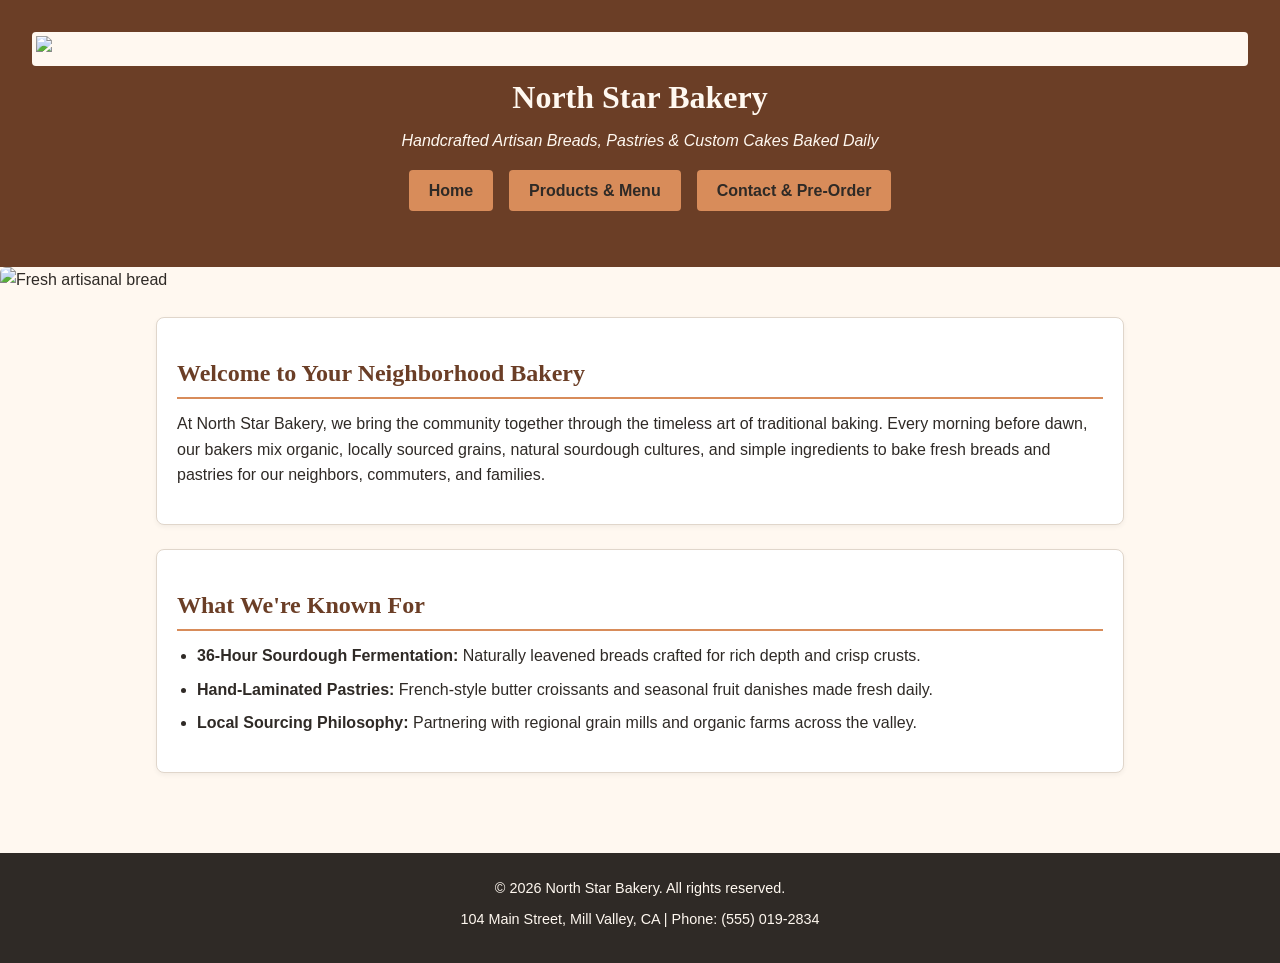
==== index.html @ 5c8013aa "Add scripts for utilities and main JavaScript files" ====
<!DOCTYPE html>
<html lang="en">
<head>
    <meta charset="UTF-8">
    <meta name="viewport" content="width=device-width, initial-scale=1.0">
    <title>North Star Bakery - Fresh Neighborhood Artisan Breads & Pastries</title>
    <style>
        /* GLOBAL STYLES */
        * { box-sizing: border-box; margin: 0; padding: 0; }
        body { background-color: #FFF8F0; color: #2F2A26; font-family: Arial, Helvetica, sans-serif; font-size: 1rem; line-height: 1.6; }
        img, video, picture { max-width: 100%; height: auto; display: block; border-radius: 6px; }

        /* TYPOGRAPHY */
        h1, h2, h3 { font-family: Georgia, 'Times New Roman', serif; color: #6B3E26; margin-bottom: 0.75rem; }
        h1 { font-size: 2rem; line-height: 1.2; }
        h2 { font-size: 1.5rem; border-bottom: 2px solid #D88C5A; padding-bottom: 0.3rem; margin-top: 1rem; }
        h3 { font-size: 1.2rem; }
        p { margin-bottom: 1rem; }
        a { color: #6B3E26; font-weight: bold; text-decoration: underline; }
        a:hover, a:focus { color: #D88C5A; }

        /* HEADER & NAVIGATION */
        header { background-color: #6B3E26; color: #FFF8F0; padding: 1.5rem 1rem; text-align: center; }
        header img { margin: 0 auto 0.75rem auto; background-color: #FFF8F0; padding: 0.25rem; border-radius: 4px; }
        header h1 { color: #FFF8F0; }
        header p { color: #FFF8F0; font-style: italic; margin-bottom: 1rem; }
        nav ul { list-style: none; display: flex; flex-direction: column; gap: 0.5rem; padding: 0; }
        nav a { display: block; background-color: #D88C5A; color: #2F2A26; text-decoration: none; padding: 0.6rem 1rem; border-radius: 4px; font-weight: bold; text-align: center; transition: background-color 0.2s ease; }
        nav a:hover, nav a:focus { background-color: #FFF8F0; color: #6B3E26; }

        /* MAIN LAYOUT */
        main { padding: 1.5rem 1rem; max-width: 1000px; margin: 0 auto; }
        section { background-color: #ffffff; border: 1px solid #e0d6cb; border-radius: 8px; padding: 1.25rem; margin-bottom: 1.5rem; box-shadow: 0 2px 5px rgba(0,0,0,0.05); }
        ul { margin-left: 1.25rem; margin-bottom: 1rem; }
        li { margin-bottom: 0.5rem; }

        /* FOOTER */
        footer { background-color: #2F2A26; color: #FFF8F0; text-align: center; padding: 1.5rem 1rem; margin-top: 2rem; }
        footer p { margin-bottom: 0.5rem; font-size: 0.9rem; }
        footer nav ul { flex-direction: row; justify-content: center; gap: 1rem; margin-top: 0.75rem; }
        footer nav a { background: none; color: #D88C5A; padding: 0; text-decoration: underline; }
        footer nav a:hover { color: #FFF8F0; background: none; }

        /* RESPONSIVE DESKTOP (768px+) */
        @media (min-width: 768px) {
            header { padding: 2rem; }
            nav ul { flex-direction: row; justify-content: center; gap: 1rem; margin-top: 1rem; }
            nav a { padding: 0.5rem 1.25rem; }
        }
    </style>
</head>
    <body>
    <script src="utilities.js"></script>
    <script src="main.js"></script>
<body>
    <header>
        <img src="https://images.unsplash.com/photo-1509440159596-0249088772ff?w=500" alt="Freshly baked sourdough bread" width="100%">
        <h1>North Star Bakery</h1>
        <p>Handcrafted Artisan Breads, Pastries & Custom Cakes Baked Daily</p>
        
        <nav aria-label="Main Navigation">
            <ul>
                <li><a href="index.html">Home</a></li>
                <li><a href="products.html">Products & Menu</a></li>
                <li><a href="contact.html">Contact & Pre-Order</a></li>
            </ul>
   
    </header>
<img src="bakery.jpg" alt="Fresh artisanal bread" width="100%">
    <main>
        <section id="welcome">
            <h2>Welcome to Your Neighborhood Bakery</h2>
            <p>At North Star Bakery, we bring the community together through the timeless art of traditional baking. Every morning before dawn, our bakers mix organic, locally sourced grains, natural sourdough cultures, and simple ingredients to bake fresh breads and pastries for our neighbors, commuters, and families.</p>
        </section>

        <section id="known-for">
            <h2>What We're Known For</h2>
            <ul>
                <li><strong>36-Hour Sourdough Fermentation:</strong> Naturally leavened breads crafted for rich depth and crisp crusts.</li>
                <li><strong>Hand-Laminated Pastries:</strong> French-style butter croissants and seasonal fruit danishes made fresh daily.</li>
                <li><strong>Local Sourcing Philosophy:</strong> Partnering with regional grain mills and organic farms across the valley.</li>
            </ul>
        </section>
    </main>

    <footer>
        <p>&copy; 2026 North Star Bakery. All rights reserved.</p>
        <p>104 Main Street, Mill Valley, CA | Phone: (555) 019-2834</p>
    </footer>

</body>
</html>
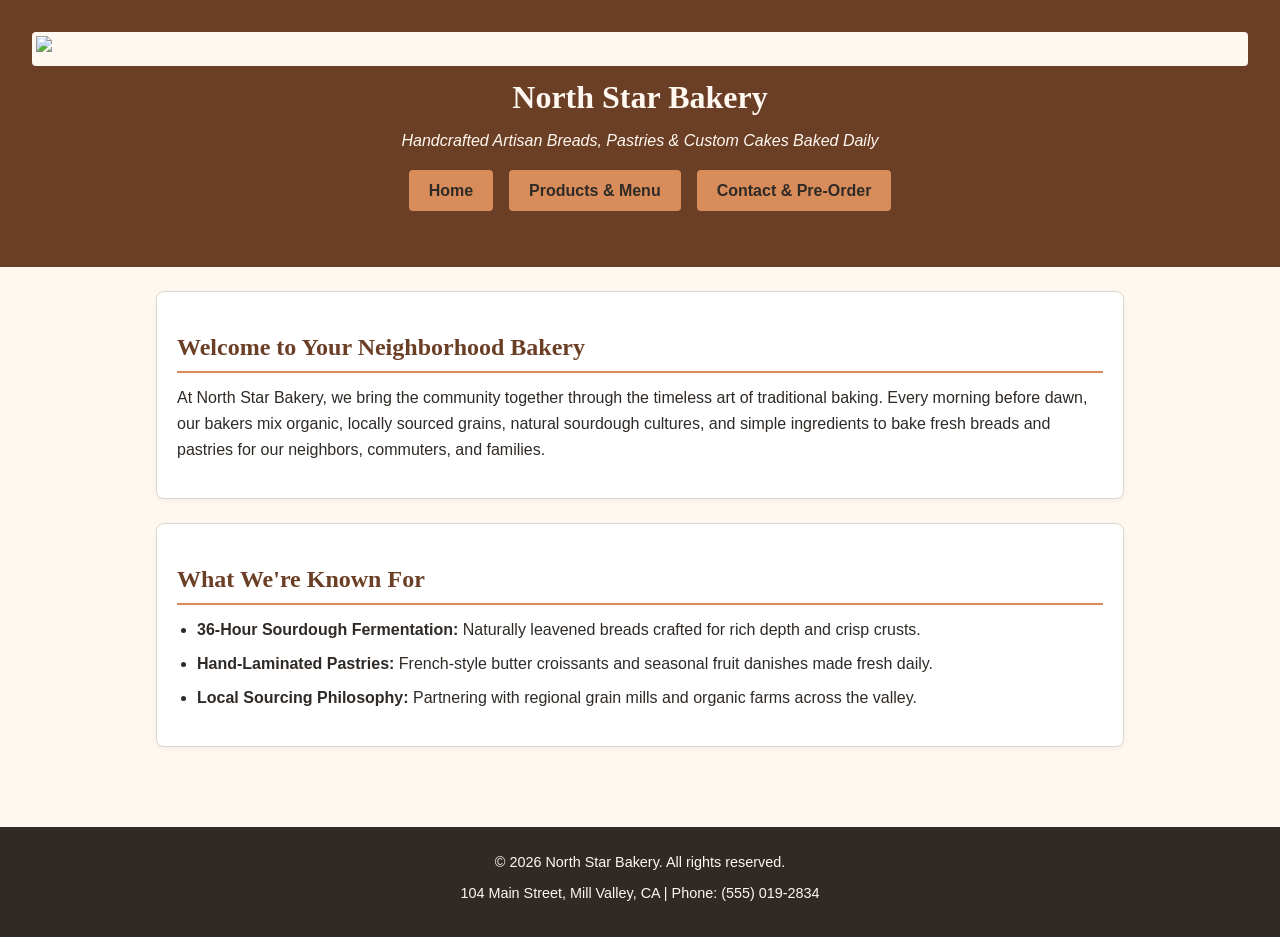
==== commit a662ccf7: "Reposition JavaScript includes to bottom of body Moved JavaScript script tags to the bottom of the b" ====
--- a/index.html
+++ b/index.html
@@ -49,9 +49,6 @@
         }
     </style>
 </head>
-    <body>
-    <script src="utilities.js"></script>
-    <script src="main.js"></script>
 <body>
     <header>
         <img src="https://images.unsplash.com/photo-1509440159596-0249088772ff?w=500" alt="Freshly baked sourdough bread" width="100%">
@@ -64,9 +61,9 @@
                 <li><a href="products.html">Products & Menu</a></li>
                 <li><a href="contact.html">Contact & Pre-Order</a></li>
             </ul>
-   
+        </nav>
     </header>
-<img src="bakery.jpg" alt="Fresh artisanal bread" width="100%">
+
     <main>
         <section id="welcome">
             <h2>Welcome to Your Neighborhood Bakery</h2>
@@ -88,5 +85,8 @@
         <p>104 Main Street, Mill Valley, CA | Phone: (555) 019-2834</p>
     </footer>
 
+    <!-- JavaScript placed at bottom of body to ensure DOM loads first -->
+    <script src="utilities.js"></script>
+    <script src="main.js"></script>
 </body>
 </html>
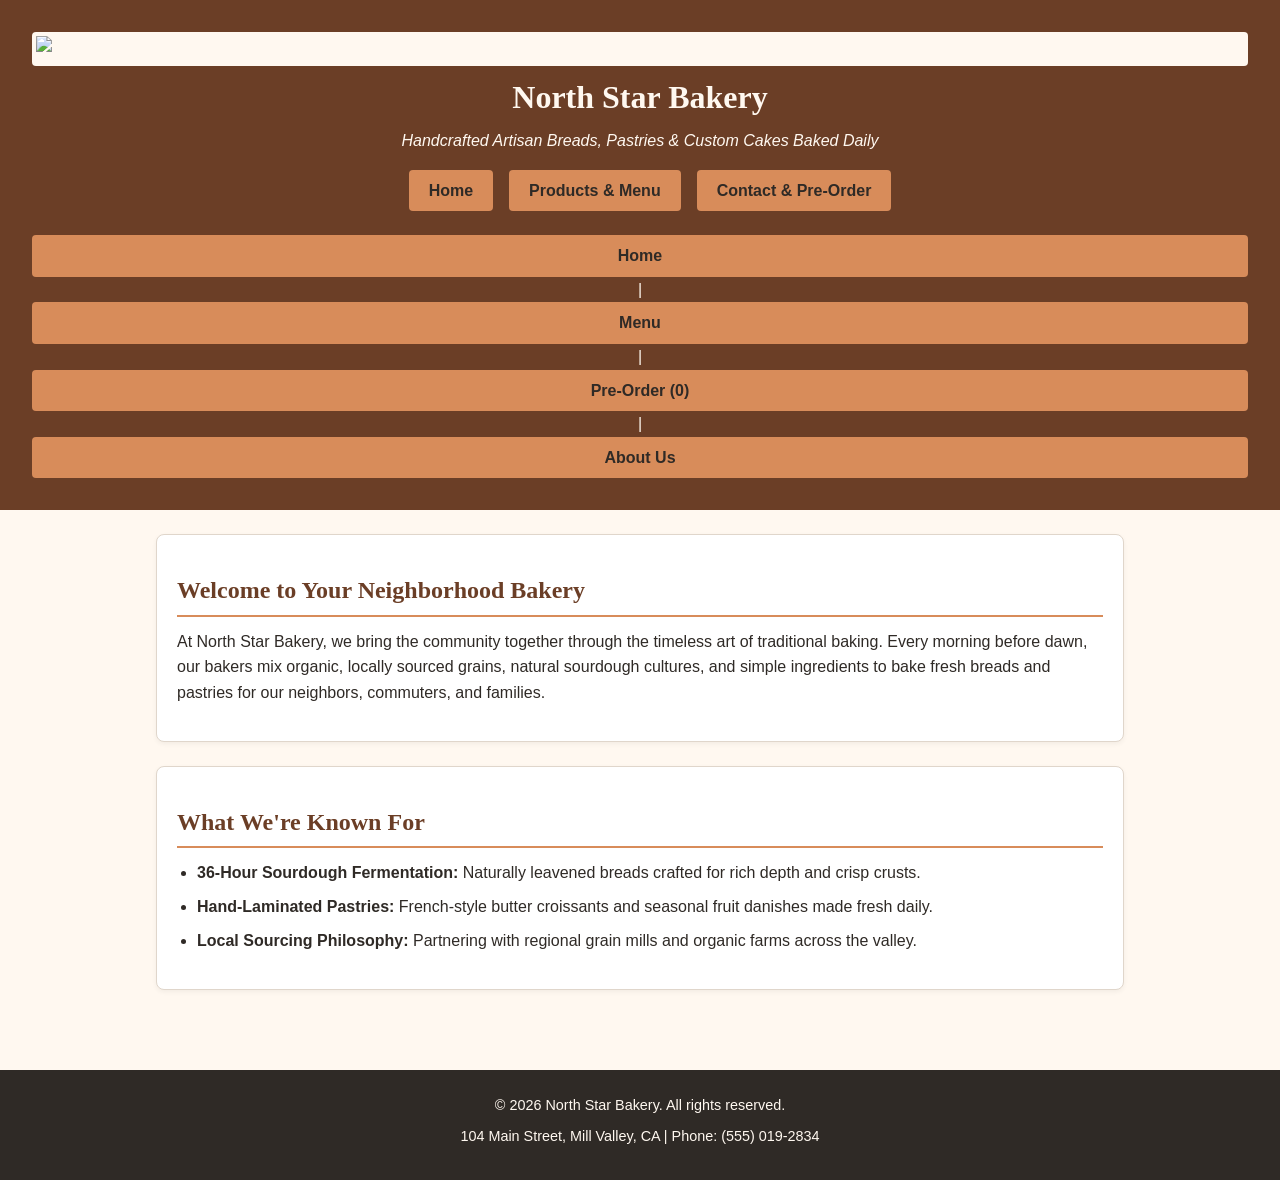
==== commit ca32a4d6: "Refactor navigation structure in index.html" ====
--- a/index.html
+++ b/index.html
@@ -61,7 +61,12 @@
                 <li><a href="products.html">Products & Menu</a></li>
                 <li><a href="contact.html">Contact & Pre-Order</a></li>
             </ul>
-        </nav>
+       <nav>
+    <a href="index.html">Home</a> |
+    <a href="products.html">Menu</a> |
+    <a href="contact.html">Pre-Order (<span id="wishlist-badge">0</span>)</a> |
+    <a href="about.html">About Us</a>
+</nav> 
     </header>
 
     <main>
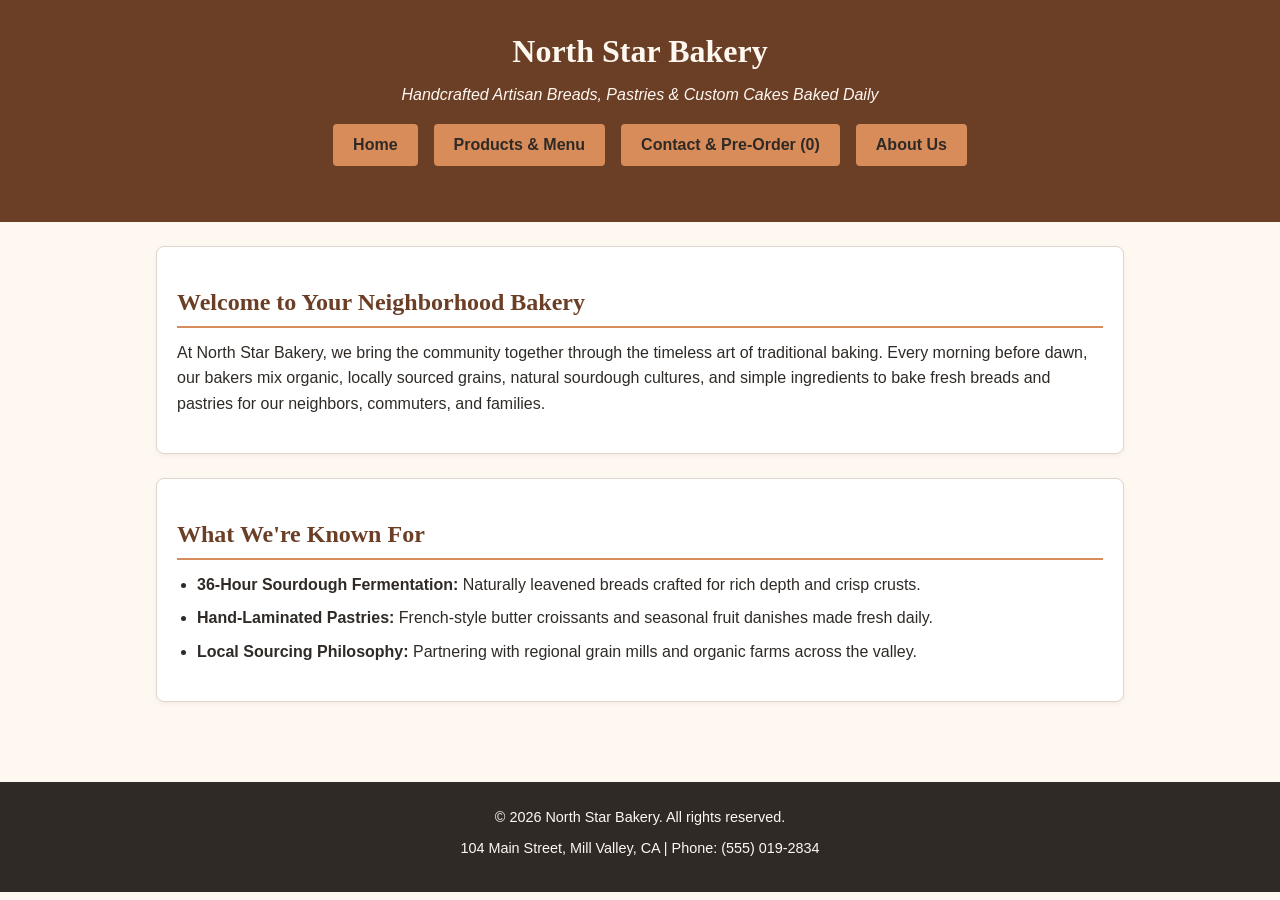
==== commit d7d1820e: "Refactor header section in index.html" ====
--- a/index.html
+++ b/index.html
@@ -51,24 +51,20 @@
 </head>
 <body>
     <header>
-        <img src="https://images.unsplash.com/photo-1509440159596-0249088772ff?w=500" alt="Freshly baked sourdough bread" width="100%">
-        <h1>North Star Bakery</h1>
-        <p>Handcrafted Artisan Breads, Pastries & Custom Cakes Baked Daily</p>
-        
-        <nav aria-label="Main Navigation">
-            <ul>
-                <li><a href="index.html">Home</a></li>
-                <li><a href="products.html">Products & Menu</a></li>
-                <li><a href="contact.html">Contact & Pre-Order</a></li>
-            </ul>
-       <nav>
-    <a href="index.html">Home</a> |
-    <a href="products.html">Menu</a> |
-    <a href="contact.html">Pre-Order (<span id="wishlist-badge">0</span>)</a> |
-    <a href="about.html">About Us</a>
-</nav> 
-    </header>
-
+    <h1 class="site-title">
+        <a href="index.html" style="color: inherit; text-decoration: none;">North Star Bakery</a>
+    </h1>
+    <p>Handcrafted Artisan Breads, Pastries & Custom Cakes Baked Daily</p>
+    
+    <nav aria-label="Main Navigation">
+        <ul>
+            <li><a href="index.html">Home</a></li>
+            <li><a href="products.html">Products & Menu</a></li>
+            <li><a href="contact.html">Contact & Pre-Order (<span id="wishlist-badge">0</span>)</a></li>
+            <li><a href="about.html">About Us</a></li>
+        </ul>
+    </nav>
+</header>
     <main>
         <section id="welcome">
             <h2>Welcome to Your Neighborhood Bakery</h2>
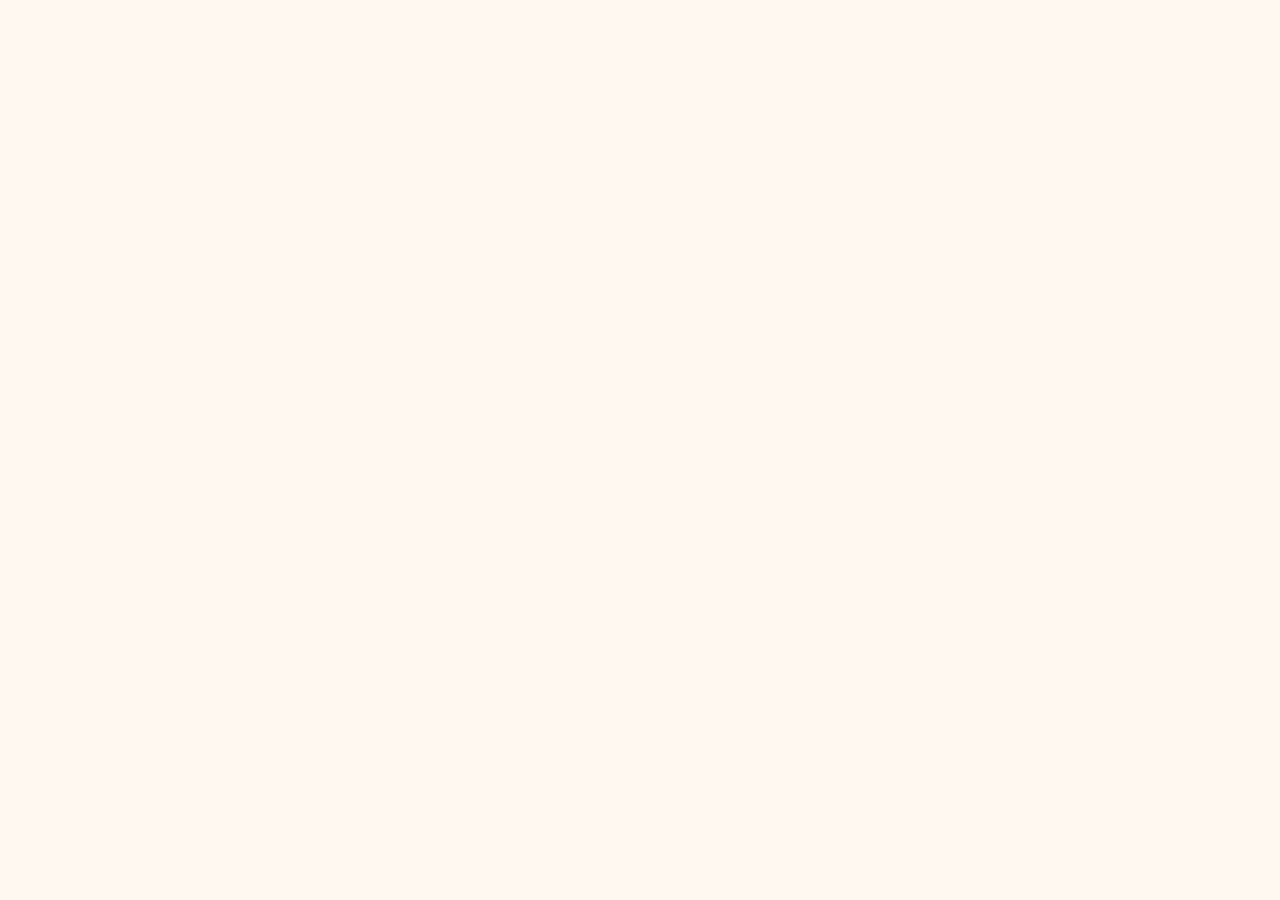
==== commit c20800da: "Remove footer and responsive styles from index.html Removed footer and responsive styles from index." ====
--- a/index.html
+++ b/index.html
@@ -34,60 +34,4 @@
         ul { margin-left: 1.25rem; margin-bottom: 1rem; }
         li { margin-bottom: 0.5rem; }
 
-        /* FOOTER */
-        footer { background-color: #2F2A26; color: #FFF8F0; text-align: center; padding: 1.5rem 1rem; margin-top: 2rem; }
-        footer p { margin-bottom: 0.5rem; font-size: 0.9rem; }
-        footer nav ul { flex-direction: row; justify-content: center; gap: 1rem; margin-top: 0.75rem; }
-        footer nav a { background: none; color: #D88C5A; padding: 0; text-decoration: underline; }
-        footer nav a:hover { color: #FFF8F0; background: none; }
 
-        /* RESPONSIVE DESKTOP (768px+) */
-        @media (min-width: 768px) {
-            header { padding: 2rem; }
-            nav ul { flex-direction: row; justify-content: center; gap: 1rem; margin-top: 1rem; }
-            nav a { padding: 0.5rem 1.25rem; }
-        }
-    </style>
-</head>
-<body>
-    <header>
-    <h1 class="site-title">
-        <a href="index.html" style="color: inherit; text-decoration: none;">North Star Bakery</a>
-    </h1>
-    <p>Handcrafted Artisan Breads, Pastries & Custom Cakes Baked Daily</p>
-    
-    <nav aria-label="Main Navigation">
-        <ul>
-            <li><a href="index.html">Home</a></li>
-            <li><a href="products.html">Products & Menu</a></li>
-            <li><a href="contact.html">Contact & Pre-Order (<span id="wishlist-badge">0</span>)</a></li>
-            <li><a href="about.html">About Us</a></li>
-        </ul>
-    </nav>
-</header>
-    <main>
-        <section id="welcome">
-            <h2>Welcome to Your Neighborhood Bakery</h2>
-            <p>At North Star Bakery, we bring the community together through the timeless art of traditional baking. Every morning before dawn, our bakers mix organic, locally sourced grains, natural sourdough cultures, and simple ingredients to bake fresh breads and pastries for our neighbors, commuters, and families.</p>
-        </section>
-
-        <section id="known-for">
-            <h2>What We're Known For</h2>
-            <ul>
-                <li><strong>36-Hour Sourdough Fermentation:</strong> Naturally leavened breads crafted for rich depth and crisp crusts.</li>
-                <li><strong>Hand-Laminated Pastries:</strong> French-style butter croissants and seasonal fruit danishes made fresh daily.</li>
-                <li><strong>Local Sourcing Philosophy:</strong> Partnering with regional grain mills and organic farms across the valley.</li>
-            </ul>
-        </section>
-    </main>
-
-    <footer>
-        <p>&copy; 2026 North Star Bakery. All rights reserved.</p>
-        <p>104 Main Street, Mill Valley, CA | Phone: (555) 019-2834</p>
-    </footer>
-
-    <!-- JavaScript placed at bottom of body to ensure DOM loads first -->
-    <script src="utilities.js"></script>
-    <script src="main.js"></script>
-</body>
-</html>
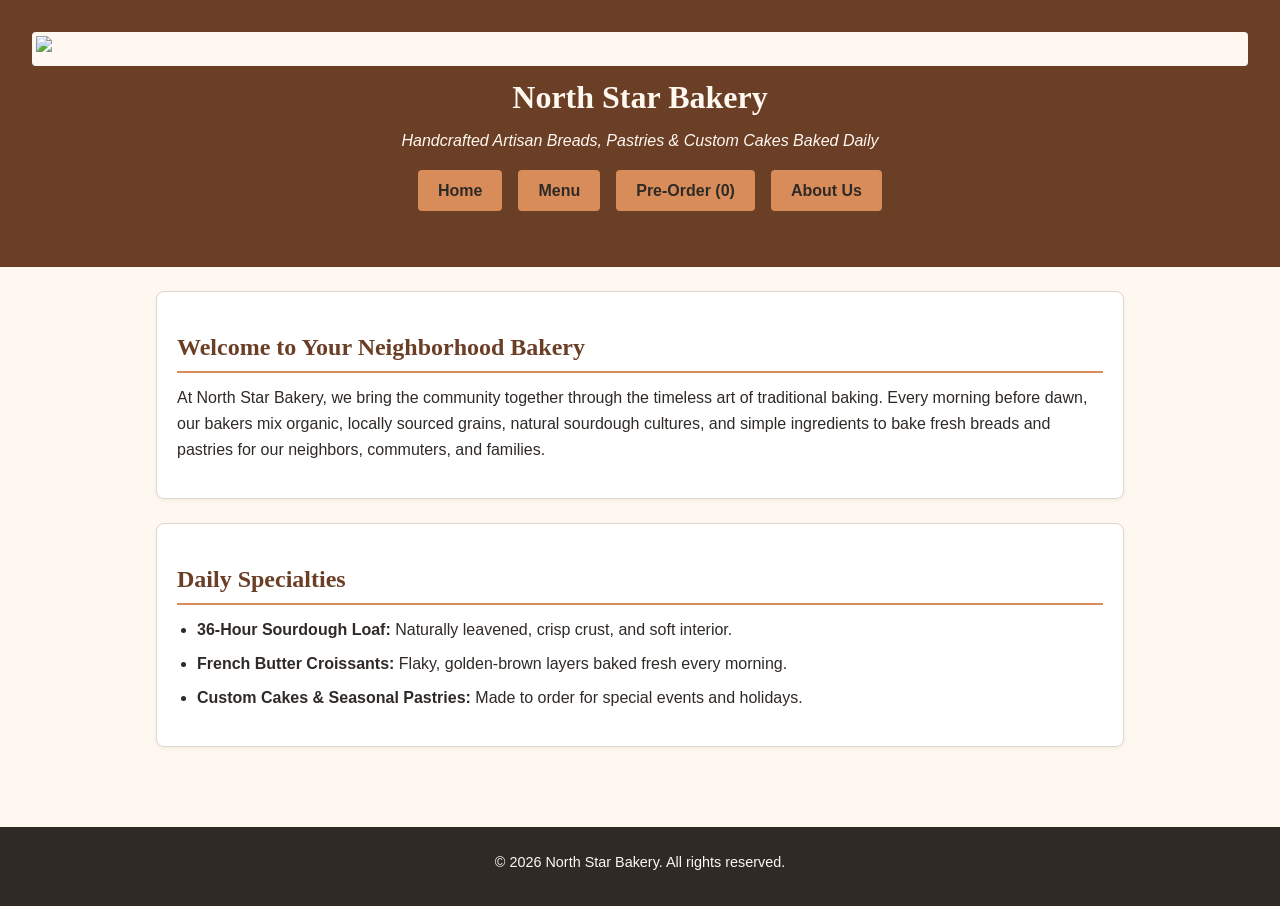
==== commit 0d636ffa: "Add external stylesheet and update HTML structure" ====
--- a/index.html
+++ b/index.html
@@ -4,34 +4,44 @@
     <meta charset="UTF-8">
     <meta name="viewport" content="width=device-width, initial-scale=1.0">
     <title>North Star Bakery - Fresh Neighborhood Artisan Breads & Pastries</title>
-    <style>
-        /* GLOBAL STYLES */
-        * { box-sizing: border-box; margin: 0; padding: 0; }
-        body { background-color: #FFF8F0; color: #2F2A26; font-family: Arial, Helvetica, sans-serif; font-size: 1rem; line-height: 1.6; }
-        img, video, picture { max-width: 100%; height: auto; display: block; border-radius: 6px; }
+    <link rel="stylesheet" href="style.css">
+</head>
+<body>
+    <header>
+        <img src="https://images.unsplash.com/photo-1509440159596-0249088772ff?w=500" alt="Freshly baked sourdough bread">
+        <h1>North Star Bakery</h1>
+        <p>Handcrafted Artisan Breads, Pastries & Custom Cakes Baked Daily</p>
+        <nav aria-label="Main Navigation">
+            <ul>
+                <li><a href="index.html">Home</a></li>
+                <li><a href="products.html">Menu</a></li>
+                <li><a href="contact.html">Pre-Order (<span id="wishlist-badge">0</span>)</a></li>
+                <li><a href="about.html">About Us</a></li>
+            </ul>
+        </nav>
+    </header>
 
-        /* TYPOGRAPHY */
-        h1, h2, h3 { font-family: Georgia, 'Times New Roman', serif; color: #6B3E26; margin-bottom: 0.75rem; }
-        h1 { font-size: 2rem; line-height: 1.2; }
-        h2 { font-size: 1.5rem; border-bottom: 2px solid #D88C5A; padding-bottom: 0.3rem; margin-top: 1rem; }
-        h3 { font-size: 1.2rem; }
-        p { margin-bottom: 1rem; }
-        a { color: #6B3E26; font-weight: bold; text-decoration: underline; }
-        a:hover, a:focus { color: #D88C5A; }
+    <main>
+        <section>
+            <h2>Welcome to Your Neighborhood Bakery</h2>
+            <p>At North Star Bakery, we bring the community together through the timeless art of traditional baking. Every morning before dawn, our bakers mix organic, locally sourced grains, natural sourdough cultures, and simple ingredients to bake fresh breads and pastries for our neighbors, commuters, and families.</p>
+        </section>
 
-        /* HEADER & NAVIGATION */
-        header { background-color: #6B3E26; color: #FFF8F0; padding: 1.5rem 1rem; text-align: center; }
-        header img { margin: 0 auto 0.75rem auto; background-color: #FFF8F0; padding: 0.25rem; border-radius: 4px; }
-        header h1 { color: #FFF8F0; }
-        header p { color: #FFF8F0; font-style: italic; margin-bottom: 1rem; }
-        nav ul { list-style: none; display: flex; flex-direction: column; gap: 0.5rem; padding: 0; }
-        nav a { display: block; background-color: #D88C5A; color: #2F2A26; text-decoration: none; padding: 0.6rem 1rem; border-radius: 4px; font-weight: bold; text-align: center; transition: background-color 0.2s ease; }
-        nav a:hover, nav a:focus { background-color: #FFF8F0; color: #6B3E26; }
+        <section>
+            <h2>Daily Specialties</h2>
+            <ul>
+                <li><strong>36-Hour Sourdough Loaf:</strong> Naturally leavened, crisp crust, and soft interior.</li>
+                <li><strong>French Butter Croissants:</strong> Flaky, golden-brown layers baked fresh every morning.</li>
+                <li><strong>Custom Cakes & Seasonal Pastries:</strong> Made to order for special events and holidays.</li>
+            </ul>
+        </section>
+    </main>
 
-        /* MAIN LAYOUT */
-        main { padding: 1.5rem 1rem; max-width: 1000px; margin: 0 auto; }
-        section { background-color: #ffffff; border: 1px solid #e0d6cb; border-radius: 8px; padding: 1.25rem; margin-bottom: 1.5rem; box-shadow: 0 2px 5px rgba(0,0,0,0.05); }
-        ul { margin-left: 1.25rem; margin-bottom: 1rem; }
-        li { margin-bottom: 0.5rem; }
+    <footer>
+        <p>&copy; 2026 North Star Bakery. All rights reserved.</p>
+    </footer>
 
-
+    <script src="utilities.js"></script>
+    <script src="main.js"></script>
+</body>
+</html>
--- a/style.css
+++ b/style.css
@@ -0,0 +1,289 @@
+/* ==========================================================================
+   NORTH STAR BAKERY - EXTERNAL STYLESHEET (style.css)
+   ========================================================================== */
+
+/* --- 1. Global Reset & Base Style --- */
+* {
+    box-sizing: border-box;
+    margin: 0;
+    padding: 0;
+}
+
+body {
+    background-color: #FFF8F0;
+    color: #2F2A26;
+    font-family: Arial, Helvetica, sans-serif;
+    font-size: 1rem;
+    line-height: 1.6;
+}
+
+img, video, picture {
+    max-width: 100%;
+    height: auto;
+    display: block;
+    border-radius: 6px;
+}
+
+/* --- 2. Typography --- */
+h1, h2, h3 {
+    font-family: Georgia, 'Times New Roman', serif;
+    color: #6B3E26;
+    margin-bottom: 0.75rem;
+}
+
+h1 {
+    font-size: 2rem;
+    line-height: 1.2;
+}
+
+h2 {
+    font-size: 1.5rem;
+    border-bottom: 2px solid #D88C5A;
+    padding-bottom: 0.3rem;
+    margin-top: 1rem;
+}
+
+h3 {
+    font-size: 1.2rem;
+}
+
+p {
+    margin-bottom: 1rem;
+}
+
+a {
+    color: #6B3E26;
+    font-weight: bold;
+    text-decoration: underline;
+}
+
+a:hover, a:focus {
+    color: #D88C5A;
+}
+
+/* --- 3. Header & Navigation --- */
+header {
+    background-color: #6B3E26;
+    color: #FFF8F0;
+    padding: 1.5rem 1rem;
+    text-align: center;
+}
+
+header img {
+    margin: 0 auto 0.75rem auto;
+    background-color: #FFF8F0;
+    padding: 0.25rem;
+    border-radius: 4px;
+}
+
+header h1 {
+    color: #FFF8F0;
+}
+
+header p {
+    color: #FFF8F0;
+    font-style: italic;
+    margin-bottom: 1rem;
+}
+
+nav ul {
+    list-style: none;
+    display: flex;
+    flex-direction: column;
+    gap: 0.5rem;
+    padding: 0;
+}
+
+nav a {
+    display: block;
+    background-color: #D88C5A;
+    color: #2F2A26;
+    text-decoration: none;
+    padding: 0.6rem 1rem;
+    border-radius: 4px;
+    font-weight: bold;
+    text-align: center;
+    transition: background-color 0.2s ease;
+}
+
+nav a:hover, nav a:focus {
+    background-color: #FFF8F0;
+    color: #6B3E26;
+}
+
+/* --- 4. Main Layout & Structural Cards --- */
+main {
+    padding: 1.5rem 1rem;
+    max-width: 1000px;
+    margin: 0 auto;
+}
+
+section {
+    background-color: #ffffff;
+    border: 1px solid #e0d6cb;
+    border-radius: 8px;
+    padding: 1.25rem;
+    margin-bottom: 1.5rem;
+    box-shadow: 0 2px 5px rgba(0,0,0,0.05);
+}
+
+ul {
+    margin-left: 1.25rem;
+    margin-bottom: 1rem;
+}
+
+li {
+    margin-bottom: 0.5rem;
+}
+
+figure {
+    margin: 1rem 0;
+}
+
+figcaption {
+    font-size: 0.9rem;
+    color: #6B3E26;
+    font-style: italic;
+    margin-top: 0.5rem;
+}
+
+audio, video {
+    margin: 1rem 0;
+    width: 100%;
+}
+
+/* --- 5. Forms & Interactive Elements --- */
+fieldset {
+    border: 1px solid #D88C5A;
+    border-radius: 6px;
+    padding: 1rem;
+    margin-bottom: 1.25rem;
+    background-color: #FFF8F0;
+}
+
+legend {
+    font-family: Georgia, serif;
+    font-weight: bold;
+    color: #6B3E26;
+    padding: 0 0.5rem;
+}
+
+label {
+    font-weight: bold;
+    color: #2F2A26;
+}
+
+input[type="text"],
+input[type="email"],
+input[type="tel"],
+input[type="date"],
+select,
+textarea {
+    width: 100%;
+    padding: 0.6rem;
+    margin-top: 0.25rem;
+    border: 1px solid #6B3E26;
+    border-radius: 4px;
+    font-family: Arial, sans-serif;
+    font-size: 0.95rem;
+    background-color: #ffffff;
+}
+
+input:focus, select:focus, textarea:focus {
+    outline: 2px solid #D88C5A;
+}
+
+button[type="submit"] {
+    background-color: #D88C5A;
+    color: #2F2A26;
+    border: none;
+    padding: 0.8rem 1.5rem;
+    font-size: 1rem;
+    font-weight: bold;
+    border-radius: 4px;
+    cursor: pointer;
+    width: 100%;
+    transition: background-color 0.2s ease;
+}
+
+button[type="submit"]:hover, button[type="submit"]:focus {
+    background-color: #6B3E26;
+    color: #FFF8F0;
+}
+
+/* --- 6. Footer --- */
+footer {
+    background-color: #2F2A26;
+    color: #FFF8F0;
+    text-align: center;
+    padding: 1.5rem 1rem;
+    margin-top: 2rem;
+}
+
+footer p {
+    margin-bottom: 0.5rem;
+    font-size: 0.9rem;
+}
+
+footer nav ul {
+    flex-direction: row;
+    justify-content: center;
+    gap: 1rem;
+    margin-top: 0.75rem;
+}
+
+footer nav a {
+    background: none;
+    color: #D88C5A;
+    padding: 0;
+    text-decoration: underline;
+}
+
+footer nav a:hover {
+    color: #FFF8F0;
+    background: none;
+}
+
+/* --- 7. Responsive Media Query (Desktop View: 768px and wider) --- */
+@media (min-width: 768px) {
+    header {
+        padding: 2rem;
+    }
+
+    nav ul {
+        flex-direction: row;
+        justify-content: center;
+        gap: 1rem;
+        margin-top: 1rem;
+    }
+
+    nav a {
+        padding: 0.5rem 1.25rem;
+    }
+
+    #bread-category ul, 
+    #pastry-category ul {
+        display: flex;
+        flex-wrap: wrap;
+        gap: 1.25rem;
+        margin-left: 0;
+        list-style: none;
+    }
+
+    #bread-category li, 
+    #pastry-category li {
+        flex: 1 1 calc(50% - 1.25rem);
+        background-color: #FFF8F0;
+        border: 1px solid #D88C5A;
+        border-radius: 6px;
+        padding: 1rem;
+        display: flex;
+        flex-direction: column;
+        justify-content: space-between;
+    }
+
+    button[type="submit"] {
+        width: auto;
+        min-width: 200px;
+    }
+}
